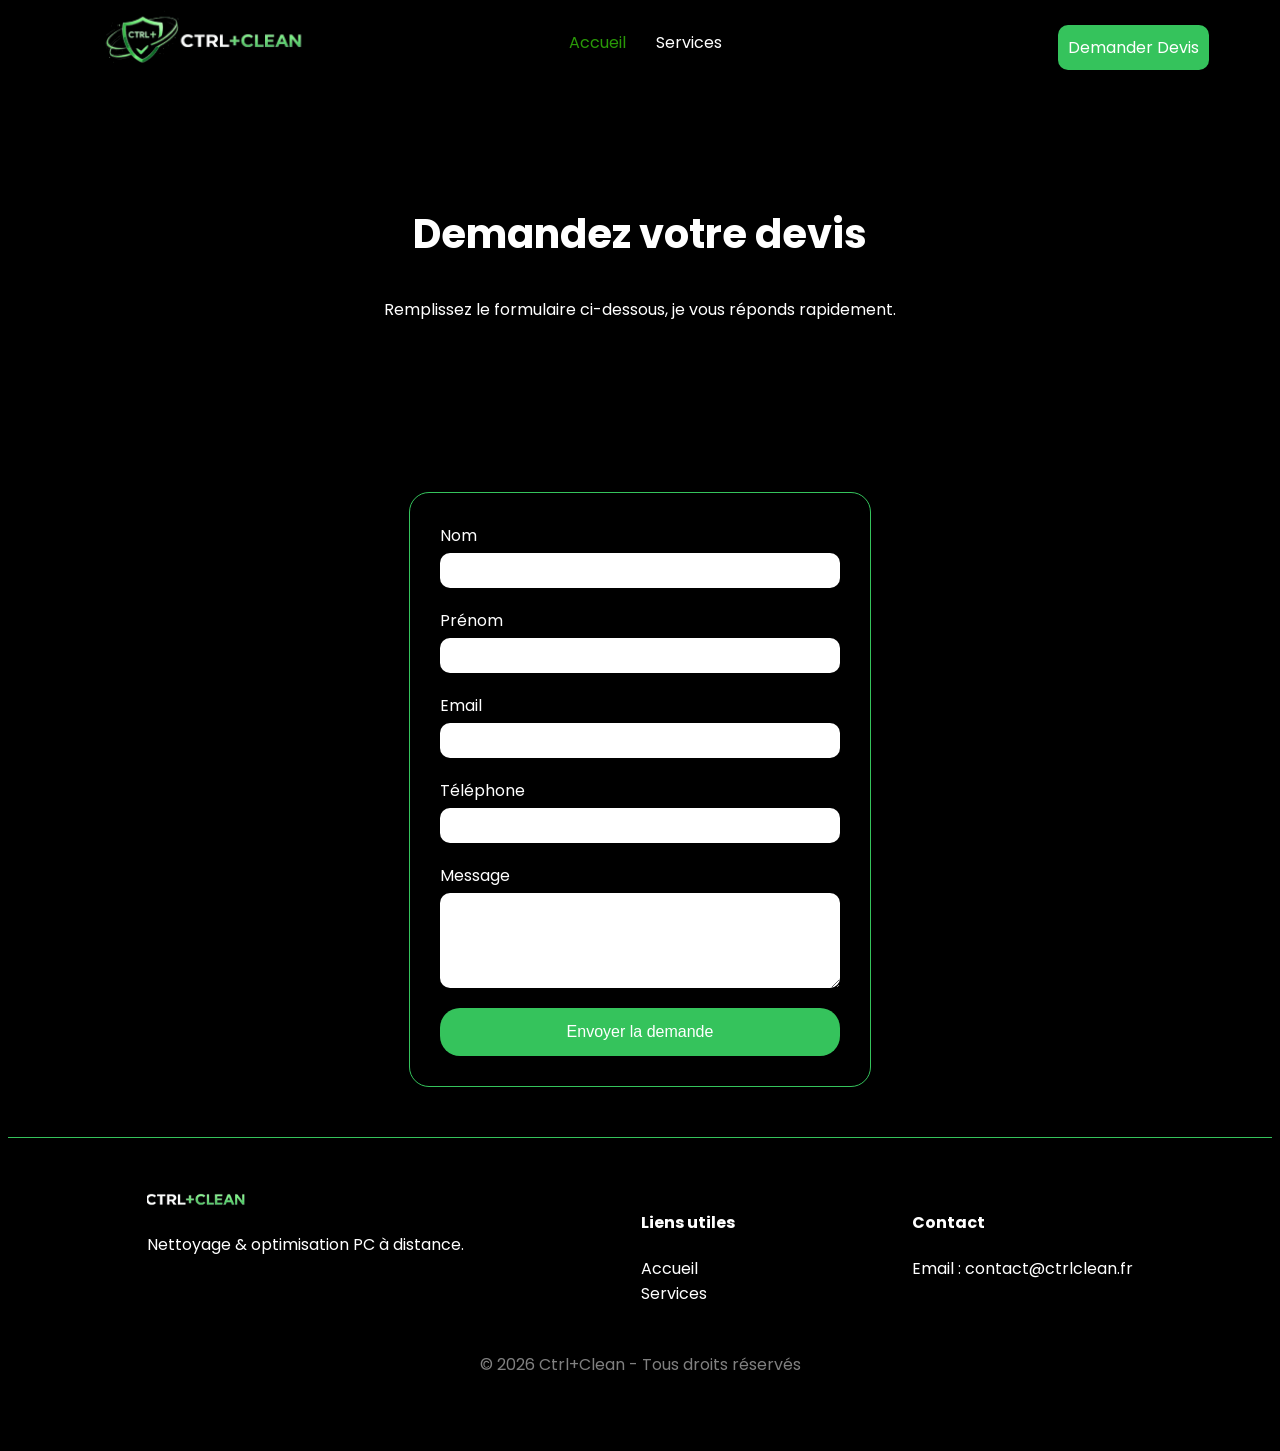
==== devis.html @ 9bbbe63a "Add files via upload" ====
<!DOCTYPE html>
<html lang="fr">
<head>
  <meta charset="UTF-8" />
  <meta name="viewport" content="width=device-width, initial-scale=1.0">
  <title>Demande de devis - Ctrl+Clean</title>
  <link rel="stylesheet" href="style.css">
</head>
<body>

  <!-- HEADER -->
  <header>
    <nav>
      <a href="#"><img src="images/logo.png" alt="Logo Ctrl+Clean"></a>
      <ul>
        <li><a href="index.html">Accueil</a></li>
        <li><a href="services.html">Services</a></li>
        <li><a id="Demander-devis-nav" href="devis.html">Demander Devis</a></li>
      </ul>
    </nav>
  </header>

  <!-- MAIN -->
  <main>

    <!-- SECTION TITRE -->
    <section id="cta-final">
      <h2>Demandez votre devis</h2>
      <p>Remplissez le formulaire ci-dessous, je vous réponds rapidement.</p>
    </section>

    <!-- FORMULAIRE -->
    <section id="formulaire-devis">
      <form id="devisForm" action="https://formspree.io/f/xwvwazdg" method="POST">

        <div class="input-group">
          <label>Nom</label>
          <input type="text" name="nom" required>
        </div>

        <div class="input-group">
          <label>Prénom</label>
          <input type="text" name="prenom" required>
        </div>

        <div class="input-group">
          <label>Email</label>
          <input type="email" name="email" required>
        </div>

        <div class="input-group">
          <label>Téléphone</label>
          <input type="tel" name="tel">
        </div>

        <div class="input-group">
          <label>Message</label>
          <textarea name="message" rows="5" required></textarea>
        </div>

        <!-- Anti-spam invisible -->
        <input type="text" name="_gotcha" style="display:none">

        <!-- Sujet du mail -->
        <input type="hidden" name="_subject" value="Nouvelle demande de devis Ctrl+Clean">

        <!-- Redirection après envoi -->
        <input type="hidden" name="_next" value="merci.html">

        <button type="submit">Envoyer la demande</button>

      </form>
    </section>

  </main>

  <!-- FOOTER -->
  <footer>
    <div id="footer-content">
      <div>
        <a href="#"><img src="images/footer-logo.png" alt="Logo footer"></a>
        <p>Nettoyage & optimisation PC à distance.</p>
      </div>

      <div>
        <h4>Liens utiles</h4>
        <ul>
          <li><a href="index.html">Accueil</a></li>
          <li><a href="services.html">Services</a></li>
        </ul>
      </div>

      <div>
        <h4>Contact</h4>
        <p>Email : contact@ctrlclean.fr</p>
      </div>
    </div>

    <p id="copyright">© 2026 Ctrl+Clean - Tous droits réservés</p>
  </footer>

</body>
</html>
---- style.css ----
@import url('https://fonts.googleapis.com/css2?family=Oswald:wght@200..700&family=Poppins:ital,wght@0,100;0,200;0,300;0,400;0,500;0,600;0,700;0,800;0,900;1,100;1,200;1,300;1,400;1,500;1,600;1,700;1,800;1,900&display=swap');


body{
    font-family: 'Poppins', sans-serif;
    background-color: black;
   
}
nav ul {
    display: flex;
    gap: 30px;
    list-style: none;
    margin-top:30px;
    justify-content: center;
    align-items: center;
    position: relative;
   
}


nav img{
    width: 300px;
    position: absolute;
    top: -50px;
    left: 5%;
}

nav ul li a{
    color: white;
    text-decoration: none;
    padding: 0;
    margin: 0;
    
}

nav ul li:first-child a{
    color: rgb(41, 153, 7);
    text-decoration: none;
}

#Demander-devis-nav{
   position: absolute;
   top: -5px;
   right: 5%;
   background-color: #35c35c;
   border-radius: 10px;
   padding: 10px;
   
}

#Demander-devis-nav{
    transition: 0.3s;
}

#Demander-devis-nav:hover{
    color: rgb(255, 255, 255);
    background-color: transparent;
    border: solid 1px #35c35c;
    
}

#flex-menu {
    display: flex;
    justify-content: center; /* centre l'ensemble du bloc horizontalement */
    align-items: center;     /* centre verticalement */
    gap: 50px;               /* espace entre texte et image */
    flex-wrap: wrap;          /* permet de passer en colonne sur petits écrans */
}

#image-pc img{
    width: 1000px;
}


#texte-menu h1{
color: white;
font-size: 50px;
padding: 0;
margin: 0;
}

#texte-menu h2{
font-size: 50px;
padding: 0;
margin: 0;
}


#texte-menu p{
    color: white;
    text-wrap: nowrap;
    font-size: 18px;
     margin: 0;
    padding: 0 0 10px 0;
}

.texte-vert{
    color: #35c35c;
}

#texte-menu svg{
    color: #35c35c;
}

#texte-menu {
    margin: 0 auto;       
    width: 80%;             
    max-width: 600px;       
    text-align: left;      
}


#bouttons a{
    color: rgb(197, 197, 197);
    text-decoration: none;
    padding: 15px 30px;
    background-color: #23813c;
    border-radius: 20px;
   
     
}

#bouttons a:hover{
    color: white;
    text-decoration: none;
    padding: 15px 30px;
    background-color: #35c35c;
    border-radius: 20px;
     
}


#bouttons svg{
    color: white;
}

#voir a{

    text-decoration: none;
    padding: 15px 30px;
    background-color: transparent;
   
    color: rgb(197, 197, 197);
    border: 1px solid #35c35c;
    border-radius: 20px;
}

#voir a:hover{
      color: white;
     border: 1px solid #35c35c;
}

#bouttons-flex{
    display: flex;
    gap: 30px;
    margin-top: 30px;
}

#p-s{
    padding-top: 30px;
}

#icons{
    display: flex;
    gap: 30px;
    margin-bottom: 30px;
}


#cartes{
    display: flex;
    border: 1px #35c35c solid;
    border-radius: 20px;
    justify-content: center;
    gap: 175px;
    padding: 10px;
    margin: 100px 100px;
    text-align: center;
}
#cartes h2{
    font-size: 25px;
    color: white;
    
}

#cartes h2::after{
    content: "";
    border:#35c35c solid;
    border-width: 15px 1px;
    position: relative;
    left: 43%;
    top: 25px;
}

#cartes div:last-child h2:after{
    border: none;
}

#cartes p{
    color: white;
    
    
}
#cartes svg{
    color: #35c35c;
    
}

#fiable h2{
    color: white;
    font-size: 30px;
    padding: 0;
    margin: 0;
}


#fiable{
    display: flex;
    justify-content: center;
    
}

#cartes2{
    display: flex;
    justify-content: center;
    gap: 75px;
     margin: 50px;
     
    
}

#cartes2 svg{
    color: #35c35c;
}

#cartes2 h3{
    color: white;
}

#cartes2 p{
    color: white;
}

.cartec{
    border: white 1px solid;
    border-radius: 20px;
    padding:20px;
}

#p100{
    font-size: 30px;
    margin: 0;
    padding: 0;
    display: flex;
    justify-content: center;
}

#cta-final{
    text-align: center;
    padding: 100px 20px;
}

#cta-final h2{
    color: white;
    font-size: 40px;
}

#cta-final p{
    color: white;
    margin: 20px 0;
}

#cta-final a{
    background-color: #35c35c;
    color: white;
    padding: 15px 30px;
    border-radius: 20px;
    text-decoration: none;
}

#cta-final{
    text-align: center;
    padding: 100px 20px;
}

#cta-final h2{
    color: white;
    font-size: 40px;
}

#cta-final p{
    color: white;
    margin: 20px 0;
}

#cta-final a{
    background-color: #35c35c;
    color: white;
    padding: 15px 30px;
    border-radius: 20px;
    text-decoration: none;
}


footer{
    border-top: 1px solid #35c35c;
    padding: 50px;
    margin-top: 50px;
}

#footer-content{
    display: flex;
    justify-content: space-around;
    color: white;
}

#footer-content a img{
    width: 100px;
    margin: 0;
    padding: 0;
}

footer ul{
    list-style: none;
    padding: 0;
}

footer a{
    color: white;
    text-decoration: none;
}

#copyright{
    text-align: center;
    margin-top: 30px;
    color: grey;
}

#cartes-s {
    display: grid;
    grid-template-columns: repeat(2, 1fr);
    gap: 30px;
    padding: 50px 100px;
}

/* Carte */
.carte {
    border-radius: 20px;
    padding: 25px;
    border: 1px solid rgba(0, 255, 150, 0.2);
    box-shadow: 0 0 20px rgba(0, 255, 150, 0.1);
    transition: 0.3s;
}

/* Hover léger */
.carte:hover {
    transform: translateY(-5px);
    box-shadow: 0 0 30px rgba(0, 255, 150, 0.3);
}

/* Titre */
.carte h2 {
    color: #00ff9c;
    font-size: 20px;
    margin-bottom: 15px;
}

/* Liste */
.carte ul {
    list-style: none;
    padding: 0;
}

.carte ul li {
    color: #cbd5e1;
    margin-bottom: 8px;
    position: relative;
    padding-left: 20px;
}

/* Check vert */
.carte ul li::before {
    content: "✔";
    position: absolute;
    left: 0;
    color: #00ff9c;
}




@media screen and (max-width: 900px) {
    #flex-menu {
        flex-direction: column; /* empile texte et image verticalement */
    }

    #image-pc img {
        width: 70%;             /* réduit la taille sur mobile */
        margin: 20px 0;         /* espace autour */
    }

    #texte-menu {
        width: 90%;             /* texte prend plus de place */
        text-align: center;     /* centre le texte sur petit écran */
    }
}

#formulaire-devis {
    display: flex;
    justify-content: center;
    margin: 50px 0;
}

#devisForm {
    width: 400px;
    display: flex;
    flex-direction: column;
    gap: 20px;
    border: 1px solid #35c35c;
    padding: 30px;
    border-radius: 20px;
}

.input-group {
    display: flex;
    flex-direction: column;
}

label {
    color: white;
    margin-bottom: 5px;
}

input, textarea {
    padding: 10px;
    border-radius: 10px;
    border: none;
    outline: none;
}

button {
    background-color: #35c35c;
    border: none;
    padding: 15px;
    border-radius: 20px;
    color: white;
    cursor: pointer;
    font-size: 16px;
}

button:hover {
    background-color: #23813c;
}
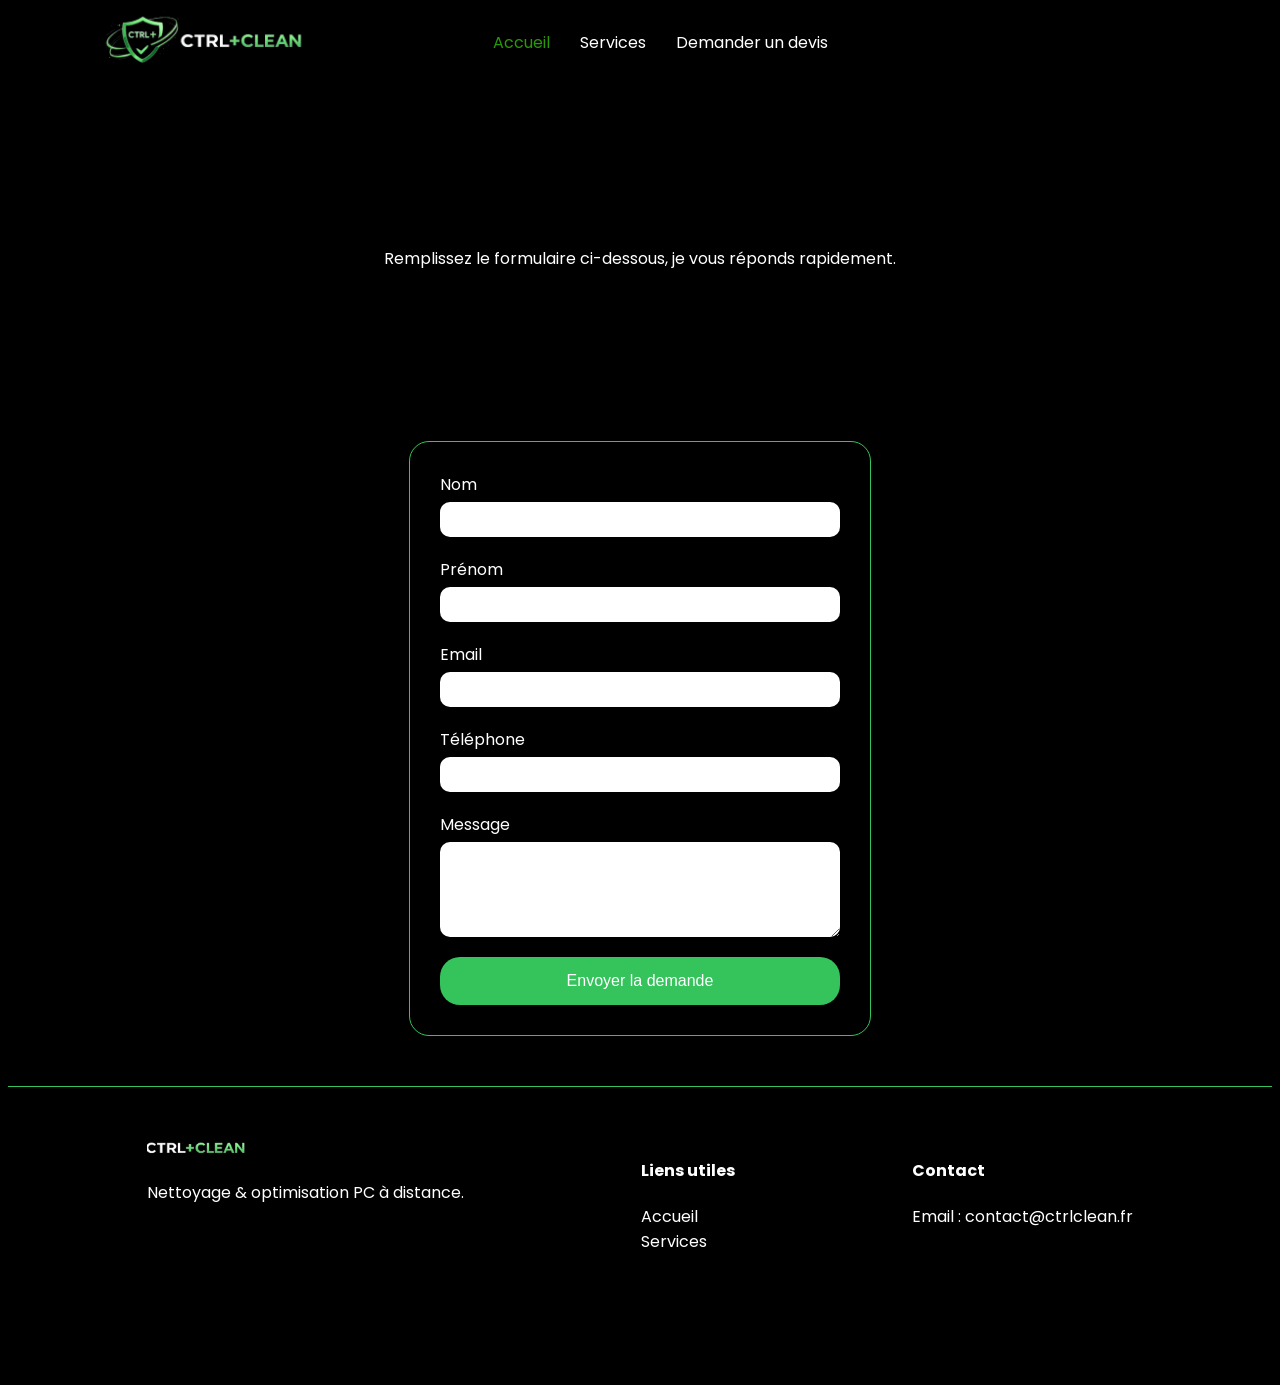
==== commit ff2cd196: "Update devis.html" ====
--- a/devis.html
+++ b/devis.html
@@ -2,102 +2,104 @@
 <html lang="fr">
 <head>
   <meta charset="UTF-8" />
-  <meta name="viewport" content="width=device-width, initial-scale=1.0">
-  <title>Demande de devis - Ctrl+Clean</title>
-  <link rel="stylesheet" href="style.css">
+  <meta name="viewport" content="width=device-width, initial-scale=1.0" />
+  <title>Demande de devis PC à distance | Ctrl+Clean</title>
+  <meta name="description" content="Demandez votre devis pour nettoyage et optimisation PC à distance. Remplissez le formulaire et obtenez une réponse rapide pour améliorer les performances de votre PC.">
+  <meta name="keywords" content="devis PC, demande devis nettoyage, optimisation PC, service à distance">
+
+  <link rel="stylesheet" href="style.css" />
+
+  <!-- Open Graph -->
+  <meta property="og:title" content="Demande de devis - Ctrl+Clean">
+  <meta property="og:description" content="Obtenez rapidement un devis pour nettoyer et optimiser votre PC à distance.">
+  <meta property="og:image" content="https://ctrlclean.vercel.app/images/pc.png">
+  <meta property="og:type" content="website">
+
+  <!-- Schema.org -->
+  <script type="application/ld+json">
+  {
+    "@context": "https://schema.org",
+    "@type": "ContactPage",
+    "name": "Demande de devis Ctrl+Clean",
+    "url": "https://ctrlclean.vercel.app/devis.html"
+  }
+  </script>
 </head>
 <body>
 
-  <!-- HEADER -->
-  <header>
-    <nav>
-      <a href="#"><img src="images/logo.png" alt="Logo Ctrl+Clean"></a>
+<header>
+  <nav>
+    <a href="index.html"><img src="images/logo.png" alt="Logo CtrlClean" /></a>
+    <ul>
+      <li><a href="index.html">Accueil</a></li>
+      <li><a href="services.html">Services</a></li>
+      <li><a href="devis.html">Demander un devis</a></li>
+    </ul>
+  </nav>
+</header>
+
+<main>
+  <section id="cta-final">
+    <h1>Demandez votre devis pour PC à distance</h1>
+    <p>Remplissez le formulaire ci-dessous, je vous réponds rapidement.</p>
+  </section>
+
+  <section id="formulaire-devis">
+    <form id="devisForm" action="https://formspree.io/f/xwvwazdg" method="POST">
+      <div class="input-group">
+        <label>Nom</label>
+        <input type="text" name="nom" required>
+      </div>
+
+      <div class="input-group">
+        <label>Prénom</label>
+        <input type="text" name="prenom" required>
+      </div>
+
+      <div class="input-group">
+        <label>Email</label>
+        <input type="email" name="email" required>
+      </div>
+
+      <div class="input-group">
+        <label>Téléphone</label>
+        <input type="tel" name="tel">
+      </div>
+
+      <div class="input-group">
+        <label>Message</label>
+        <textarea name="message" rows="5" required></textarea>
+      </div>
+
+      <input type="text" name="_gotcha" style="display:none">
+      <input type="hidden" name="_subject" value="Nouvelle demande de devis Ctrl+Clean">
+      <input type="hidden" name="_next" value="merci.html">
+
+      <button type="submit">Envoyer la demande</button>
+    </form>
+  </section>
+</main>
+
+<footer>
+  <div id="footer-content">
+    <div>
+      <a href="index.html"><img src="images/footer-logo.png" alt="Logo CtrlClean footer" /></a>
+      <p>Nettoyage & optimisation PC à distance.</p>
+    </div>
+    <div>
+      <h4>Liens utiles</h4>
       <ul>
         <li><a href="index.html">Accueil</a></li>
         <li><a href="services.html">Services</a></li>
-        <li><a id="Demander-devis-nav" href="devis.html">Demander Devis</a></li>
       </ul>
-    </nav>
-  </header>
-
-  <!-- MAIN -->
-  <main>
-
-    <!-- SECTION TITRE -->
-    <section id="cta-final">
-      <h2>Demandez votre devis</h2>
-      <p>Remplissez le formulaire ci-dessous, je vous réponds rapidement.</p>
-    </section>
-
-    <!-- FORMULAIRE -->
-    <section id="formulaire-devis">
-      <form id="devisForm" action="https://formspree.io/f/xwvwazdg" method="POST">
-
-        <div class="input-group">
-          <label>Nom</label>
-          <input type="text" name="nom" required>
-        </div>
-
-        <div class="input-group">
-          <label>Prénom</label>
-          <input type="text" name="prenom" required>
-        </div>
-
-        <div class="input-group">
-          <label>Email</label>
-          <input type="email" name="email" required>
-        </div>
-
-        <div class="input-group">
-          <label>Téléphone</label>
-          <input type="tel" name="tel">
-        </div>
-
-        <div class="input-group">
-          <label>Message</label>
-          <textarea name="message" rows="5" required></textarea>
-        </div>
-
-        <!-- Anti-spam invisible -->
-        <input type="text" name="_gotcha" style="display:none">
-
-        <!-- Sujet du mail -->
-        <input type="hidden" name="_subject" value="Nouvelle demande de devis Ctrl+Clean">
-
-        <!-- Redirection après envoi -->
-        <input type="hidden" name="_next" value="merci.html">
-
-        <button type="submit">Envoyer la demande</button>
-
-      </form>
-    </section>
-
-  </main>
-
-  <!-- FOOTER -->
-  <footer>
-    <div id="footer-content">
-      <div>
-        <a href="#"><img src="images/footer-logo.png" alt="Logo footer"></a>
-        <p>Nettoyage & optimisation PC à distance.</p>
-      </div>
-
-      <div>
-        <h4>Liens utiles</h4>
-        <ul>
-          <li><a href="index.html">Accueil</a></li>
-          <li><a href="services.html">Services</a></li>
-        </ul>
-      </div>
-
-      <div>
-        <h4>Contact</h4>
-        <p>Email : contact@ctrlclean.fr</p>
-      </div>
     </div>
-
-    <p id="copyright">© 2026 Ctrl+Clean - Tous droits réservés</p>
-  </footer>
+    <div>
+      <h4>Contact</h4>
+      <p>Email : contact@ctrlclean.fr</p>
+    </div>
+  </div>
+  <p>© 2026 Ctrl+Clean - Tous droits réservés</p>
+</footer>
 
 </body>
-</html>+</html>
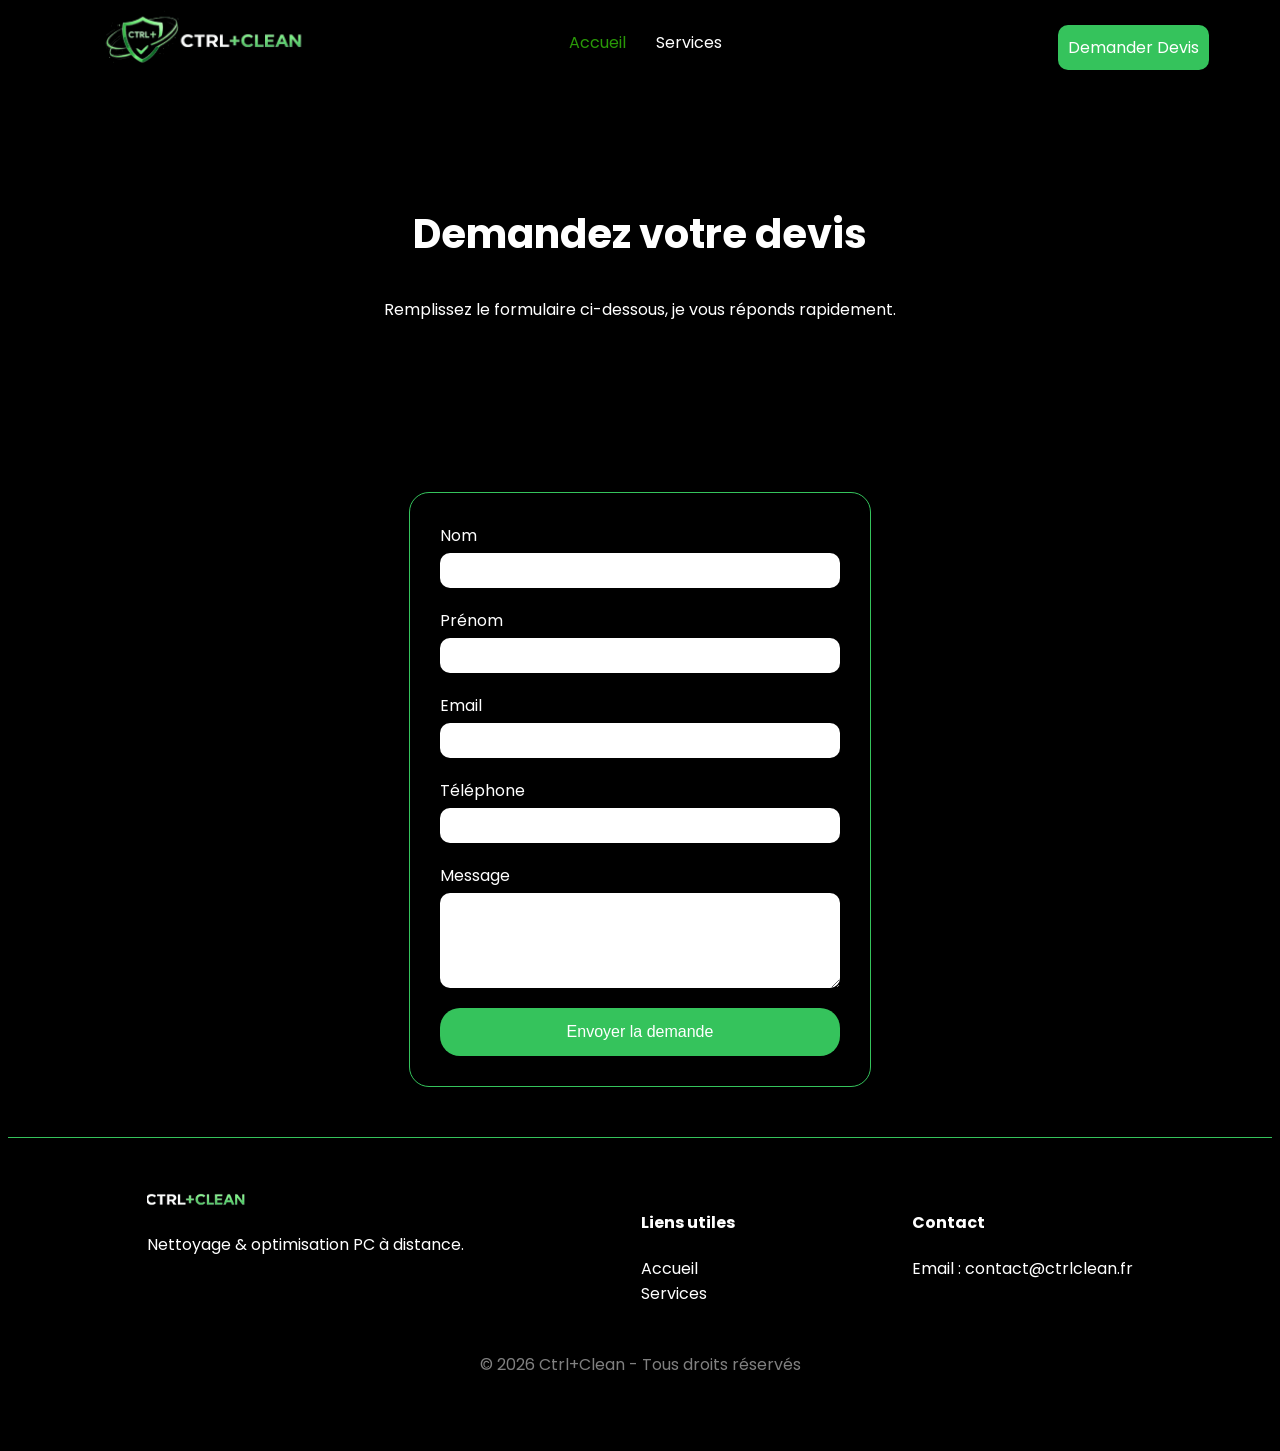
==== commit 94caf63a: "Add files via upload" ====
--- a/devis.html
+++ b/devis.html
@@ -2,104 +2,102 @@
 <html lang="fr">
 <head>
   <meta charset="UTF-8" />
-  <meta name="viewport" content="width=device-width, initial-scale=1.0" />
-  <title>Demande de devis PC à distance | Ctrl+Clean</title>
-  <meta name="description" content="Demandez votre devis pour nettoyage et optimisation PC à distance. Remplissez le formulaire et obtenez une réponse rapide pour améliorer les performances de votre PC.">
-  <meta name="keywords" content="devis PC, demande devis nettoyage, optimisation PC, service à distance">
-
-  <link rel="stylesheet" href="style.css" />
-
-  <!-- Open Graph -->
-  <meta property="og:title" content="Demande de devis - Ctrl+Clean">
-  <meta property="og:description" content="Obtenez rapidement un devis pour nettoyer et optimiser votre PC à distance.">
-  <meta property="og:image" content="https://ctrlclean.vercel.app/images/pc.png">
-  <meta property="og:type" content="website">
-
-  <!-- Schema.org -->
-  <script type="application/ld+json">
-  {
-    "@context": "https://schema.org",
-    "@type": "ContactPage",
-    "name": "Demande de devis Ctrl+Clean",
-    "url": "https://ctrlclean.vercel.app/devis.html"
-  }
-  </script>
+  <meta name="viewport" content="width=device-width, initial-scale=1.0">
+  <title>Demande de devis - Ctrl+Clean</title>
+  <link rel="stylesheet" href="style.css">
 </head>
 <body>
 
-<header>
-  <nav>
-    <a href="index.html"><img src="images/logo.png" alt="Logo CtrlClean" /></a>
-    <ul>
-      <li><a href="index.html">Accueil</a></li>
-      <li><a href="services.html">Services</a></li>
-      <li><a href="devis.html">Demander un devis</a></li>
-    </ul>
-  </nav>
-</header>
-
-<main>
-  <section id="cta-final">
-    <h1>Demandez votre devis pour PC à distance</h1>
-    <p>Remplissez le formulaire ci-dessous, je vous réponds rapidement.</p>
-  </section>
-
-  <section id="formulaire-devis">
-    <form id="devisForm" action="https://formspree.io/f/xwvwazdg" method="POST">
-      <div class="input-group">
-        <label>Nom</label>
-        <input type="text" name="nom" required>
-      </div>
-
-      <div class="input-group">
-        <label>Prénom</label>
-        <input type="text" name="prenom" required>
-      </div>
-
-      <div class="input-group">
-        <label>Email</label>
-        <input type="email" name="email" required>
-      </div>
-
-      <div class="input-group">
-        <label>Téléphone</label>
-        <input type="tel" name="tel">
-      </div>
-
-      <div class="input-group">
-        <label>Message</label>
-        <textarea name="message" rows="5" required></textarea>
-      </div>
-
-      <input type="text" name="_gotcha" style="display:none">
-      <input type="hidden" name="_subject" value="Nouvelle demande de devis Ctrl+Clean">
-      <input type="hidden" name="_next" value="merci.html">
-
-      <button type="submit">Envoyer la demande</button>
-    </form>
-  </section>
-</main>
-
-<footer>
-  <div id="footer-content">
-    <div>
-      <a href="index.html"><img src="images/footer-logo.png" alt="Logo CtrlClean footer" /></a>
-      <p>Nettoyage & optimisation PC à distance.</p>
-    </div>
-    <div>
-      <h4>Liens utiles</h4>
+  <!-- HEADER -->
+  <header>
+    <nav>
+      <a href="#"><img src="images/logo.png" alt="Logo Ctrl+Clean"></a>
       <ul>
         <li><a href="index.html">Accueil</a></li>
         <li><a href="services.html">Services</a></li>
+        <li><a id="Demander-devis-nav" href="devis.html">Demander Devis</a></li>
       </ul>
+    </nav>
+  </header>
+
+  <!-- MAIN -->
+  <main>
+
+    <!-- SECTION TITRE -->
+    <section id="cta-final">
+      <h2>Demandez votre devis</h2>
+      <p>Remplissez le formulaire ci-dessous, je vous réponds rapidement.</p>
+    </section>
+
+    <!-- FORMULAIRE -->
+    <section id="formulaire-devis">
+      <form id="devisForm" action="https://formspree.io/f/xwvwazdg" method="POST">
+
+        <div class="input-group">
+          <label>Nom</label>
+          <input type="text" name="nom" required>
+        </div>
+
+        <div class="input-group">
+          <label>Prénom</label>
+          <input type="text" name="prenom" required>
+        </div>
+
+        <div class="input-group">
+          <label>Email</label>
+          <input type="email" name="email" required>
+        </div>
+
+        <div class="input-group">
+          <label>Téléphone</label>
+          <input type="tel" name="tel">
+        </div>
+
+        <div class="input-group">
+          <label>Message</label>
+          <textarea name="message" rows="5" required></textarea>
+        </div>
+
+        <!-- Anti-spam invisible -->
+        <input type="text" name="_gotcha" style="display:none">
+
+        <!-- Sujet du mail -->
+        <input type="hidden" name="_subject" value="Nouvelle demande de devis Ctrl+Clean">
+
+        <!-- Redirection après envoi -->
+        <input type="hidden" name="_next" value="merci.html">
+
+        <button type="submit">Envoyer la demande</button>
+
+      </form>
+    </section>
+
+  </main>
+
+  <!-- FOOTER -->
+  <footer>
+    <div id="footer-content">
+      <div>
+        <a href="#"><img src="images/footer-logo.png" alt="Logo footer"></a>
+        <p>Nettoyage & optimisation PC à distance.</p>
+      </div>
+
+      <div>
+        <h4>Liens utiles</h4>
+        <ul>
+          <li><a href="index.html">Accueil</a></li>
+          <li><a href="services.html">Services</a></li>
+        </ul>
+      </div>
+
+      <div>
+        <h4>Contact</h4>
+        <p>Email : contact@ctrlclean.fr</p>
+      </div>
     </div>
-    <div>
-      <h4>Contact</h4>
-      <p>Email : contact@ctrlclean.fr</p>
-    </div>
-  </div>
-  <p>© 2026 Ctrl+Clean - Tous droits réservés</p>
-</footer>
+
+    <p id="copyright">© 2026 Ctrl+Clean - Tous droits réservés</p>
+  </footer>
 
 </body>
-</html>
+</html>
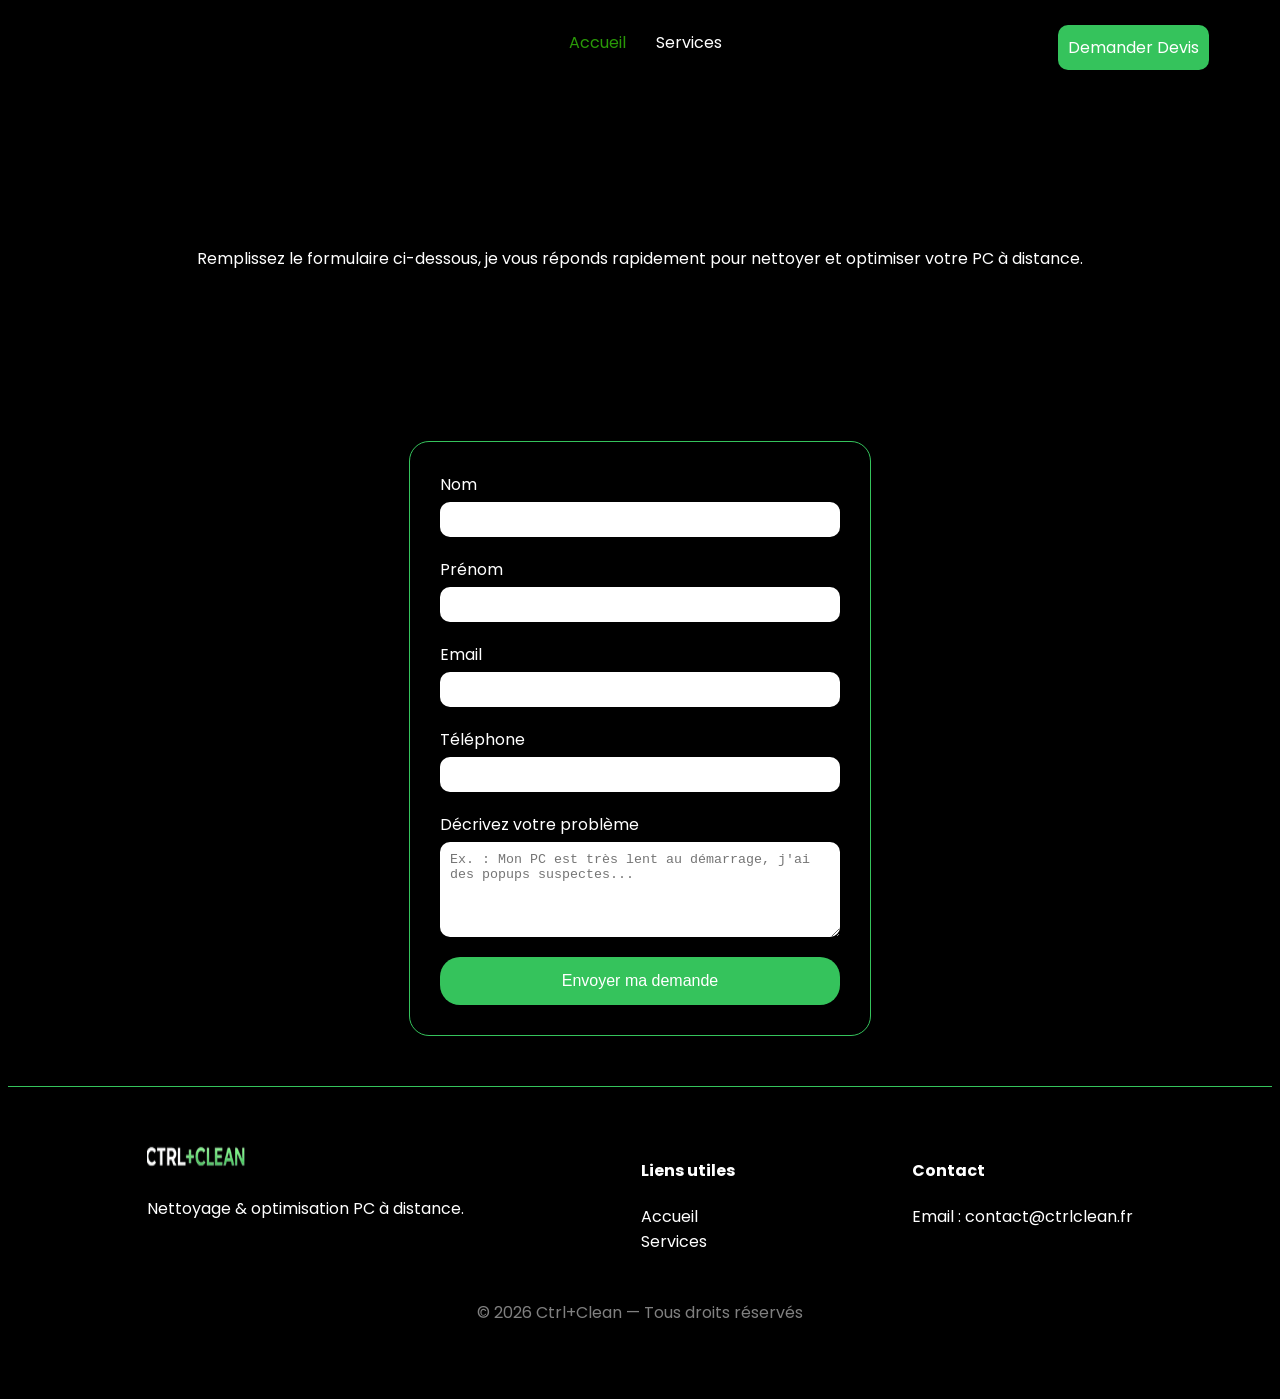
==== commit 9e1dbb38: "Update devis.html" ====
--- a/devis.html
+++ b/devis.html
@@ -2,86 +2,113 @@
 <html lang="fr">
 <head>
   <meta charset="UTF-8" />
-  <meta name="viewport" content="width=device-width, initial-scale=1.0">
-  <title>Demande de devis - Ctrl+Clean</title>
+  <meta name="viewport" content="width=device-width, initial-scale=1.0" />
+
+  <!-- SEO primaire -->
+  <title>Demander un Devis Gratuit | Nettoyage PC à Distance — Ctrl+Clean</title>
+  <meta name="description" content="Obtenez votre devis gratuit pour le nettoyage et l'optimisation de votre PC à distance. Réponse rapide, prix unique de 5€, sans engagement." />
+  <meta name="keywords" content="devis nettoyage PC, devis dépannage informatique, devis optimisation PC, nettoyage ordinateur distance gratuit" />
+  <meta name="author" content="Ctrl+Clean" />
+  <link rel="canonical" href="https://www.ctrlclean.fr/devis.html" />
+
+  <!-- Open Graph -->
+  <meta property="og:type" content="website" />
+  <meta property="og:title" content="Demander un Devis Gratuit | Ctrl+Clean" />
+  <meta property="og:description" content="Remplissez le formulaire pour obtenir votre devis gratuit. Nettoyage PC à distance pour seulement 5€." />
+  <meta property="og:url" content="https://www.ctrlclean.fr/devis.html" />
+  <meta property="og:image" content="https://www.ctrlclean.fr/images/og-image.png" />
+  <meta property="og:locale" content="fr_FR" />
+  <meta property="og:site_name" content="Ctrl+Clean" />
+
+  <!-- Twitter Card -->
+  <meta name="twitter:card" content="summary_large_image" />
+  <meta name="twitter:title" content="Demander un Devis Gratuit | Ctrl+Clean" />
+  <meta name="twitter:description" content="Remplissez le formulaire pour obtenir votre devis gratuit. Nettoyage PC à distance pour seulement 5€." />
+  <meta name="twitter:image" content="https://www.ctrlclean.fr/images/og-image.png" />
+
+  <!-- Données structurées JSON-LD (page de contact + service) -->
+  <script type="application/ld+json">
+  {
+    "@context": "https://schema.org",
+    "@type": "ContactPage",
+    "name": "Demande de devis — Ctrl+Clean",
+    "description": "Formulaire de demande de devis pour le service de nettoyage et d'optimisation PC à distance de Ctrl+Clean.",
+    "url": "https://www.ctrlclean.fr/devis.html",
+    "mainEntity": {
+      "@type": "LocalBusiness",
+      "name": "Ctrl+Clean",
+      "email": "contact@ctrlclean.fr",
+      "url": "https://www.ctrlclean.fr",
+      "description": "Service de nettoyage et d'optimisation PC à distance à partir de 5€.",
+      "areaServed": "FR"
+    }
+  }
+  </script>
+
   <link rel="stylesheet" href="style.css">
 </head>
 <body>
-
   <!-- HEADER -->
   <header>
     <nav>
-      <a href="#"><img src="images/logo.png" alt="Logo Ctrl+Clean"></a>
+      <a href="/" aria-label="Ctrl+Clean - Accueil"><img src="images/logo.png" alt="Logo Ctrl+Clean" width="140" height="40" /></a>
       <ul>
         <li><a href="index.html">Accueil</a></li>
         <li><a href="services.html">Services</a></li>
-        <li><a id="Demander-devis-nav" href="devis.html">Demander Devis</a></li>
+        <li><a id="Demander-devis-nav" href="devis.html" aria-current="page">Demander Devis</a></li>
       </ul>
     </nav>
   </header>
 
   <!-- MAIN -->
   <main>
-
     <!-- SECTION TITRE -->
     <section id="cta-final">
-      <h2>Demandez votre devis</h2>
-      <p>Remplissez le formulaire ci-dessous, je vous réponds rapidement.</p>
+      <h1>Demandez votre devis gratuit</h1>
+      <p>Remplissez le formulaire ci-dessous, je vous réponds rapidement pour nettoyer et optimiser votre PC à distance.</p>
     </section>
 
     <!-- FORMULAIRE -->
-    <section id="formulaire-devis">
-      <form id="devisForm" action="https://formspree.io/f/xwvwazdg" method="POST">
-
+    <section id="formulaire-devis" aria-label="Formulaire de demande de devis">
+      <form id="devisForm" action="https://formspree.io/f/xwvwazdg" method="POST" novalidate>
         <div class="input-group">
-          <label>Nom</label>
-          <input type="text" name="nom" required>
+          <label for="nom">Nom</label>
+          <input type="text" id="nom" name="nom" autocomplete="family-name" required aria-required="true" />
         </div>
-
         <div class="input-group">
-          <label>Prénom</label>
-          <input type="text" name="prenom" required>
+          <label for="prenom">Prénom</label>
+          <input type="text" id="prenom" name="prenom" autocomplete="given-name" required aria-required="true" />
         </div>
-
         <div class="input-group">
-          <label>Email</label>
-          <input type="email" name="email" required>
+          <label for="email">Email</label>
+          <input type="email" id="email" name="email" autocomplete="email" required aria-required="true" />
         </div>
-
         <div class="input-group">
-          <label>Téléphone</label>
-          <input type="tel" name="tel">
+          <label for="tel">Téléphone</label>
+          <input type="tel" id="tel" name="tel" autocomplete="tel" />
         </div>
-
         <div class="input-group">
-          <label>Message</label>
-          <textarea name="message" rows="5" required></textarea>
+          <label for="message">Décrivez votre problème</label>
+          <textarea id="message" name="message" rows="5" required aria-required="true" placeholder="Ex. : Mon PC est très lent au démarrage, j'ai des popups suspectes..."></textarea>
         </div>
-
         <!-- Anti-spam invisible -->
-        <input type="text" name="_gotcha" style="display:none">
-
+        <input type="text" name="_gotcha" style="display:none" tabindex="-1" aria-hidden="true" />
         <!-- Sujet du mail -->
-        <input type="hidden" name="_subject" value="Nouvelle demande de devis Ctrl+Clean">
-
+        <input type="hidden" name="_subject" value="Nouvelle demande de devis Ctrl+Clean" />
         <!-- Redirection après envoi -->
-        <input type="hidden" name="_next" value="merci.html">
-
-        <button type="submit">Envoyer la demande</button>
-
+        <input type="hidden" name="_next" value="merci.html" />
+        <button type="submit">Envoyer ma demande</button>
       </form>
     </section>
-
   </main>
 
   <!-- FOOTER -->
   <footer>
     <div id="footer-content">
       <div>
-        <a href="#"><img src="images/footer-logo.png" alt="Logo footer"></a>
-        <p>Nettoyage & optimisation PC à distance.</p>
+        <a href="/"><img src="images/footer-logo.png" alt="Ctrl+Clean logo" width="120" height="36" loading="lazy" /></a>
+        <p>Nettoyage &amp; optimisation PC à distance.</p>
       </div>
-
       <div>
         <h4>Liens utiles</h4>
         <ul>
@@ -89,15 +116,12 @@
           <li><a href="services.html">Services</a></li>
         </ul>
       </div>
-
       <div>
         <h4>Contact</h4>
-        <p>Email : contact@ctrlclean.fr</p>
+        <p>Email : <a href="mailto:contact@ctrlclean.fr">contact@ctrlclean.fr</a></p>
       </div>
     </div>
-
-    <p id="copyright">© 2026 Ctrl+Clean - Tous droits réservés</p>
+    <p id="copyright">© 2026 Ctrl+Clean — Tous droits réservés</p>
   </footer>
-
 </body>
-</html>+</html>
